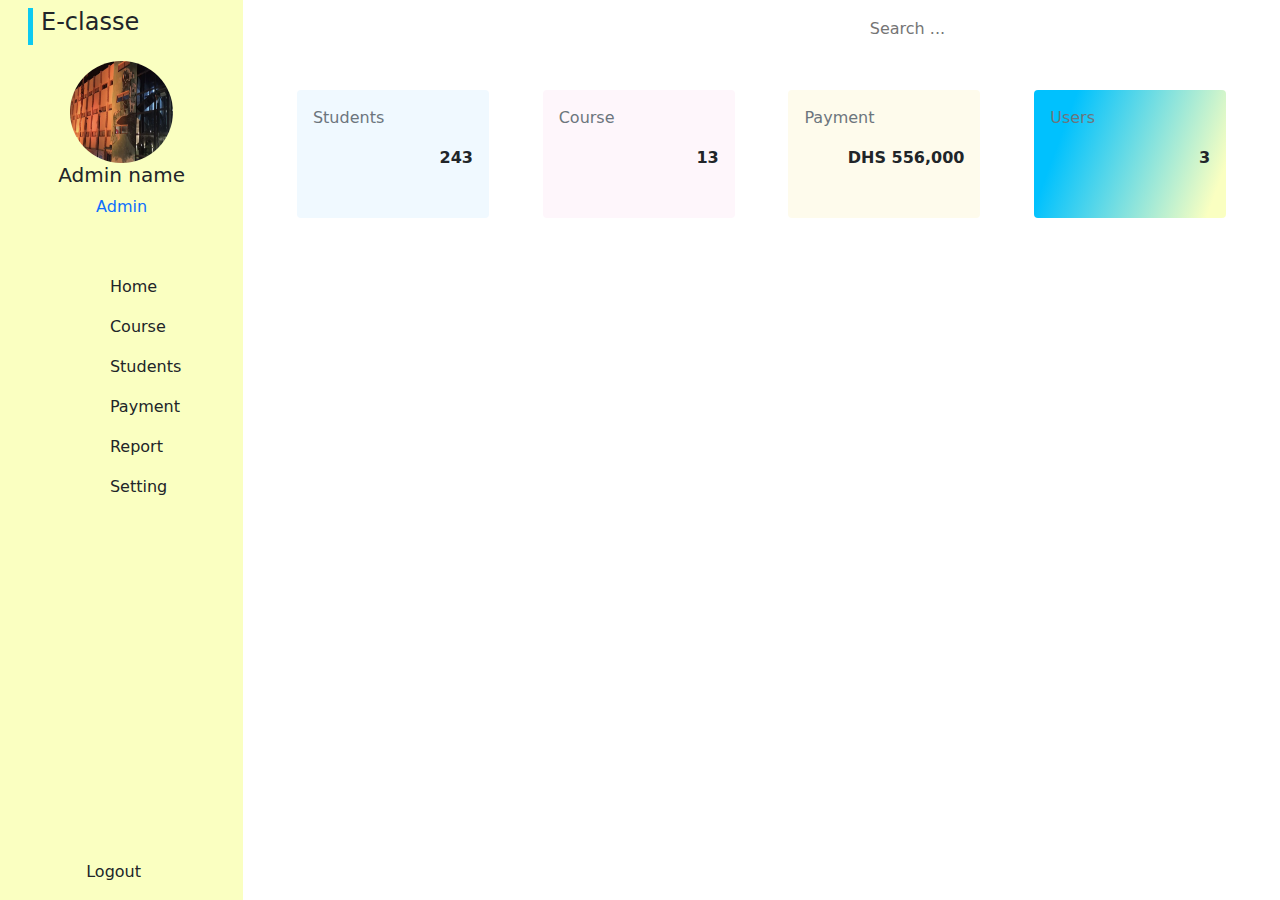
==== Home Page/index.html @ 7abe213f "Add new folders (j'ai finalisé le coding du Home page)" ====
<!DOCTYPE html>
<html lang="en">
<head>
    <meta charset="UTF-8">
    <meta http-equiv="X-UA-Compatible" content="IE=edge">
    <meta name="viewport" content="width=device-width, initial-scale=1.0">
    <link rel="stylesheet" href="bootstrap.min.css">
    <link rel="stylesheet" href="style.css">
    <link href="https://cdn.staticaly.com/gh/hung1001/font-awesome-pro/4cac1a6/css/all.css" rel="stylesheet" type="text/css"/>    <title>HOME</title>
</head>
<body>
    <main class="d-flex">
        <aside class="container m-0 d-flex flex-column">
            <div class="border-start border-5 border-info mt-2 mb-3 ms-3 px-2">
                <h1 class="fs-4">E-classe</h1>
            </div>
            <div class="d-flex flex-column align-items-center">
                <img class="profil" src="/Assets/images/profil.png" alt="profil">
                <h4 class="fs-5">Admin name</h4>
                <p class=" admin mb-5 fs-6"><a href="#">Admin</a></p>
            </div>
            <nav class="d-flex flex-column align-items-center">
                <ul>
                    <li class="pb-2 pt-2"><i class="fas fa-home me-3"></i>Home</li>
                    <li class="pb-2 pt-2"><i class="far fa-bookmark me-3"></i>Course</li>
                    <li class="pb-2 pt-2"><i class="far fa-graduation-cap me-3"></i>Students</li>
                    <li class="pb-2 pt-2"><i class="far fa-usd-square me-3"></i></i>Payment</li>
                    <li class="pb-2 pt-2"><i class="far fa-file-chart-line me-3"></i>Report</li>
                    <li class="pb-2 pt-2"><i class="fal fa-sliders-v-square me-3"></i>Setting</li>
                </ul>
            </nav>
            <div class="logOut mt-auto d-flex flex-column align-items-center">
                <p>Logout<i class="fal fa-sign-out-alt ms-3"></i></p>
            </div>
        </aside>
        <section class="content">
            <div class="d-flex justify-content-around mt-3">
                <div class="ms-">
                    <i class="fal fa-play-circle"></i>
                </div>
                <div class="d-flex align-items-center">
                    <input class="rounded border-0" type="text" placeholder="Search ...">
                    <i class="fal fa-bell"></i>
                </div>
            </div>
            <div class="cadres d-flex justify-content-evenly mt-5 ">
                <div class="student rounded p-3">
                    <i class="far fa-graduation-cap"></i>
                    <p class="text-muted">Students</p>
                    <p class="fw-bolder text-end">243</p>
                </div>
                <div class="course rounded p-3">
                    <i class="far fa-bookmark"></i>
                    <p class="text-muted">Course</p>
                    <p class="fw-bolder text-end">13</p>
                </div>
                <div class="payment rounded p-3">
                    <i class="far fa-usd-square"></i>
                    <p class="text-muted">Payment</p>
                    <p class="fw-bolder text-end">DHS 556,000</p>
                </div>
                <div class="users rounded p-3">
                    <i class="fal fa-user"></i>
                    <p class="text-muted">Users</p>
                    <p class="fw-bolder text-end">3</p>
                </div>
            </div>
        </section>
    </main>
</body>
</html>
---- Home Page/style.css ----
li
{
    list-style-type: none;
}
aside
{
    background: #FAFFC1;
    width: 19vw !important;
    height: 100vh !important;
}
.profil
{
    width: 8vw;
    height: 8vw;
    border-radius: 50%;
}
ul :hover
{
    background-color: #00C1FE;
    border-radius: 0.5vw;
    cursor: pointer;
}
nav>ul>li>i
{
    width: 2vw;
}
.logOut :hover
{
    background-color: #00C1FE;
    border-radius: 0.5vw;
    cursor: pointer;
}
a 
{
    text-decoration: none;
}
.content
{
    width: 81vw;
    height: 100vh;
}
.cadres
{
    width: 81vw;
    height: 10vw;
}
.cadres>div
{
    width: 15vw;
}
.student
{
    background: #F0F9FF ;
}
.course
{
    background:#FEF6FB;
}
.payment
{
    background: #FEFBEC;
}
.users
{
    background:linear-gradient(110.42deg, #00C1FE 18.27%, #FAFFC1 91.84%);
}
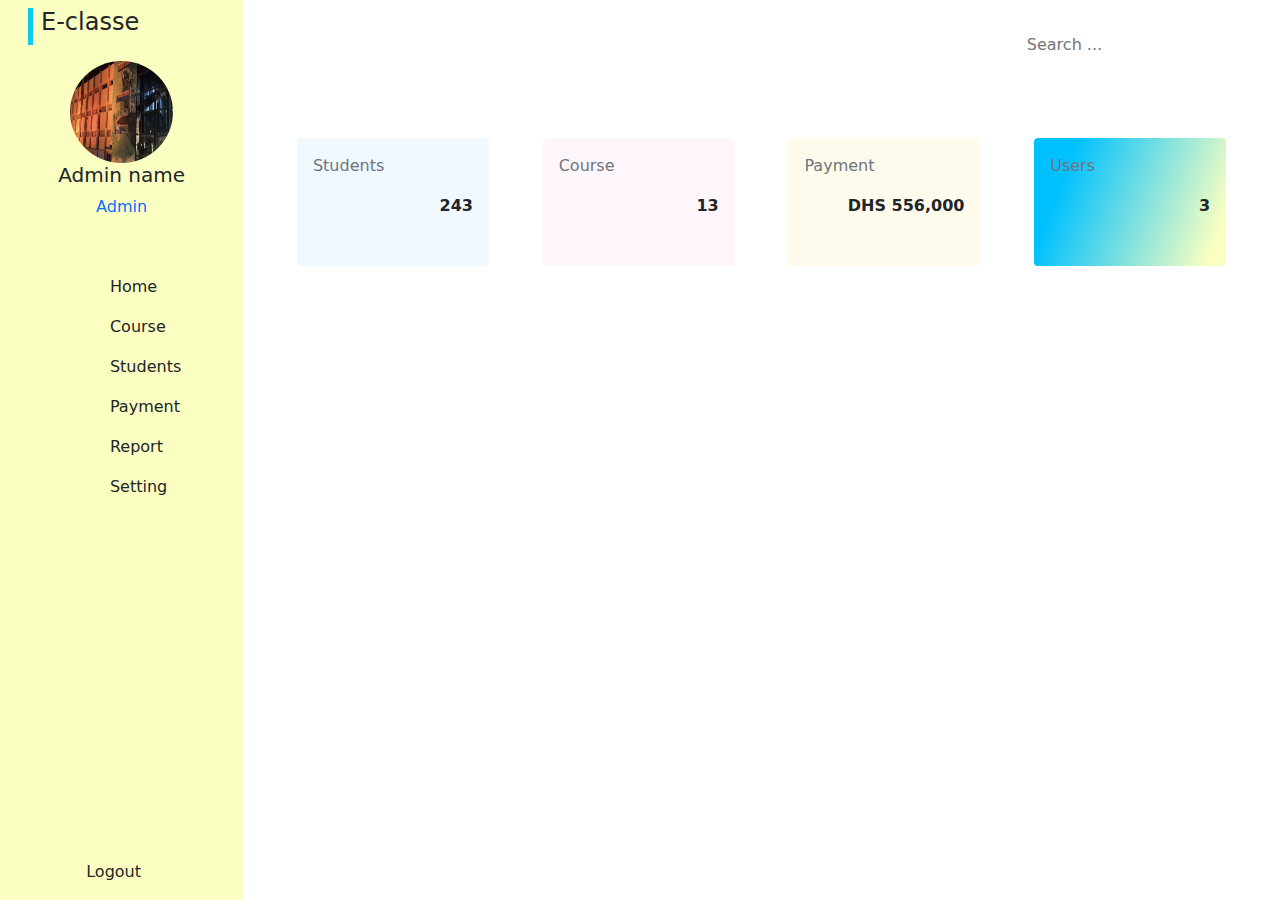
==== commit cff9d546: "Student's Page" ====
--- a/Home Page/index.html
+++ b/Home Page/index.html
@@ -6,7 +6,8 @@
     <meta name="viewport" content="width=device-width, initial-scale=1.0">
     <link rel="stylesheet" href="bootstrap.min.css">
     <link rel="stylesheet" href="style.css">
-    <link href="https://cdn.staticaly.com/gh/hung1001/font-awesome-pro/4cac1a6/css/all.css" rel="stylesheet" type="text/css"/>    <title>HOME</title>
+    <link href="https://cdn.staticaly.com/gh/hung1001/font-awesome-pro/4cac1a6/css/all.css" rel="stylesheet" type="text/css"/>    
+    <title>HOME</title>
 </head>
 <body>
     <main class="d-flex">
@@ -34,11 +35,11 @@
             </div>
         </aside>
         <section class="content">
-            <div class="d-flex justify-content-around mt-3">
-                <div class="ms-">
+            <div class="searchBar d-flex align-items-center">
+                <div class="play">
                     <i class="fal fa-play-circle"></i>
                 </div>
-                <div class="d-flex align-items-center">
+                <div class="recherche">
                     <input class="rounded border-0" type="text" placeholder="Search ...">
                     <i class="fal fa-bell"></i>
                 </div>
--- a/Home Page/style.css
+++ b/Home Page/style.css
@@ -39,6 +39,21 @@
     width: 81vw;
     height: 100vh;
 }
+.searchBar
+{
+    height: 10vh;
+    position: relative;
+}
+.play
+{
+    position: absolute;
+    left: 4vw;
+}
+.recherche
+{
+    position: absolute;
+    right: 4vw;
+}
 .cadres
 {
     width: 81vw;
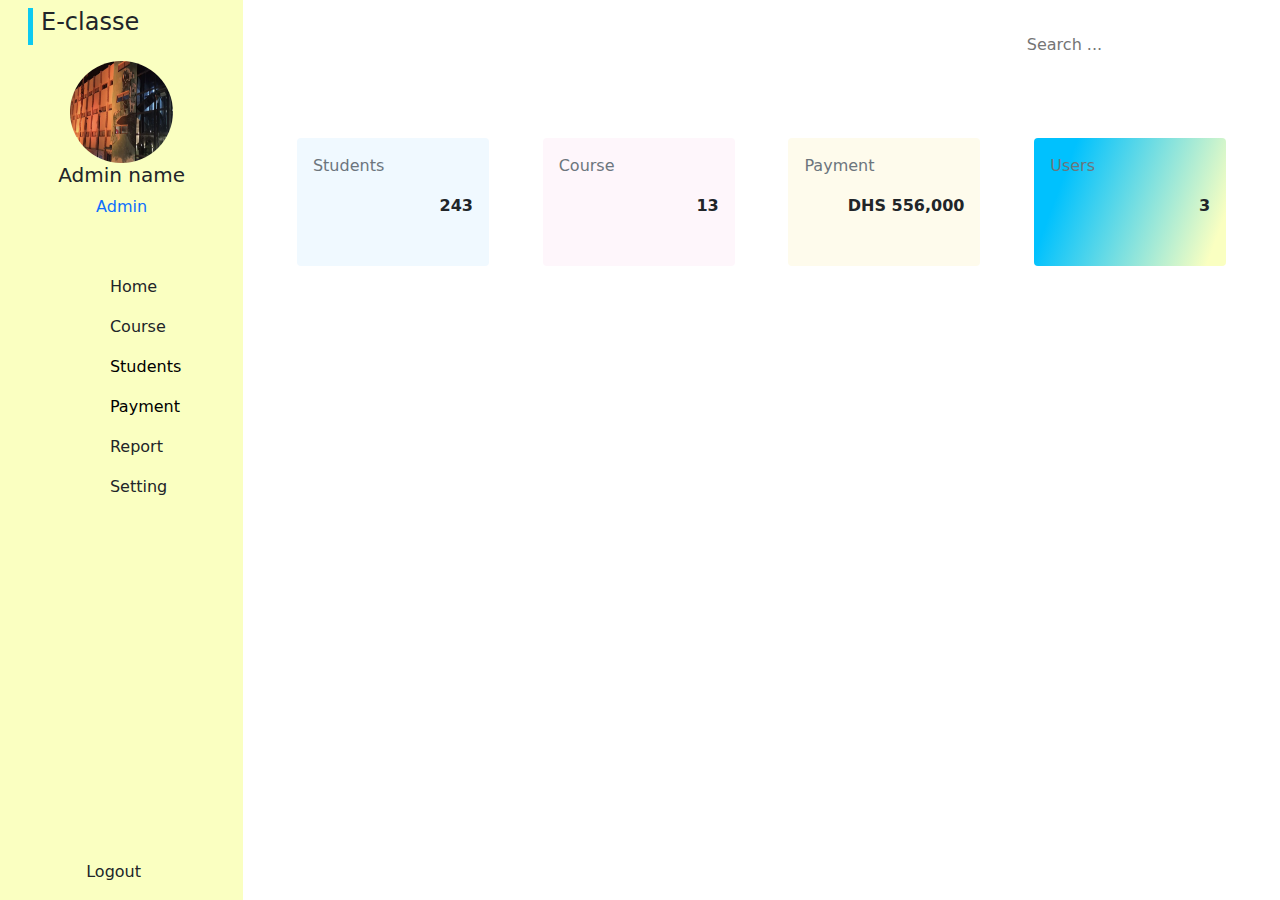
==== commit ac2ca8ed: "link between pages" ====
--- a/Home Page/index.html
+++ b/Home Page/index.html
@@ -24,8 +24,8 @@
                 <ul>
                     <li class="pb-2 pt-2"><i class="fas fa-home me-3"></i>Home</li>
                     <li class="pb-2 pt-2"><i class="far fa-bookmark me-3"></i>Course</li>
-                    <li class="pb-2 pt-2"><i class="far fa-graduation-cap me-3"></i>Students</li>
-                    <li class="pb-2 pt-2"><i class="far fa-usd-square me-3"></i></i>Payment</li>
+                    <li class="pb-2 pt-2"><a class="text-black" href="/Students Page/index.html"><i class="far fa-graduation-cap me-3"></i>Students</a></li>
+                    <li class="pb-2 pt-2"><a class="text-black" href="/Payment Page/index.html"><i class="far fa-usd-square me-3"></i></i>Payment</a></li>
                     <li class="pb-2 pt-2"><i class="far fa-file-chart-line me-3"></i>Report</li>
                     <li class="pb-2 pt-2"><i class="fal fa-sliders-v-square me-3"></i>Setting</li>
                 </ul>
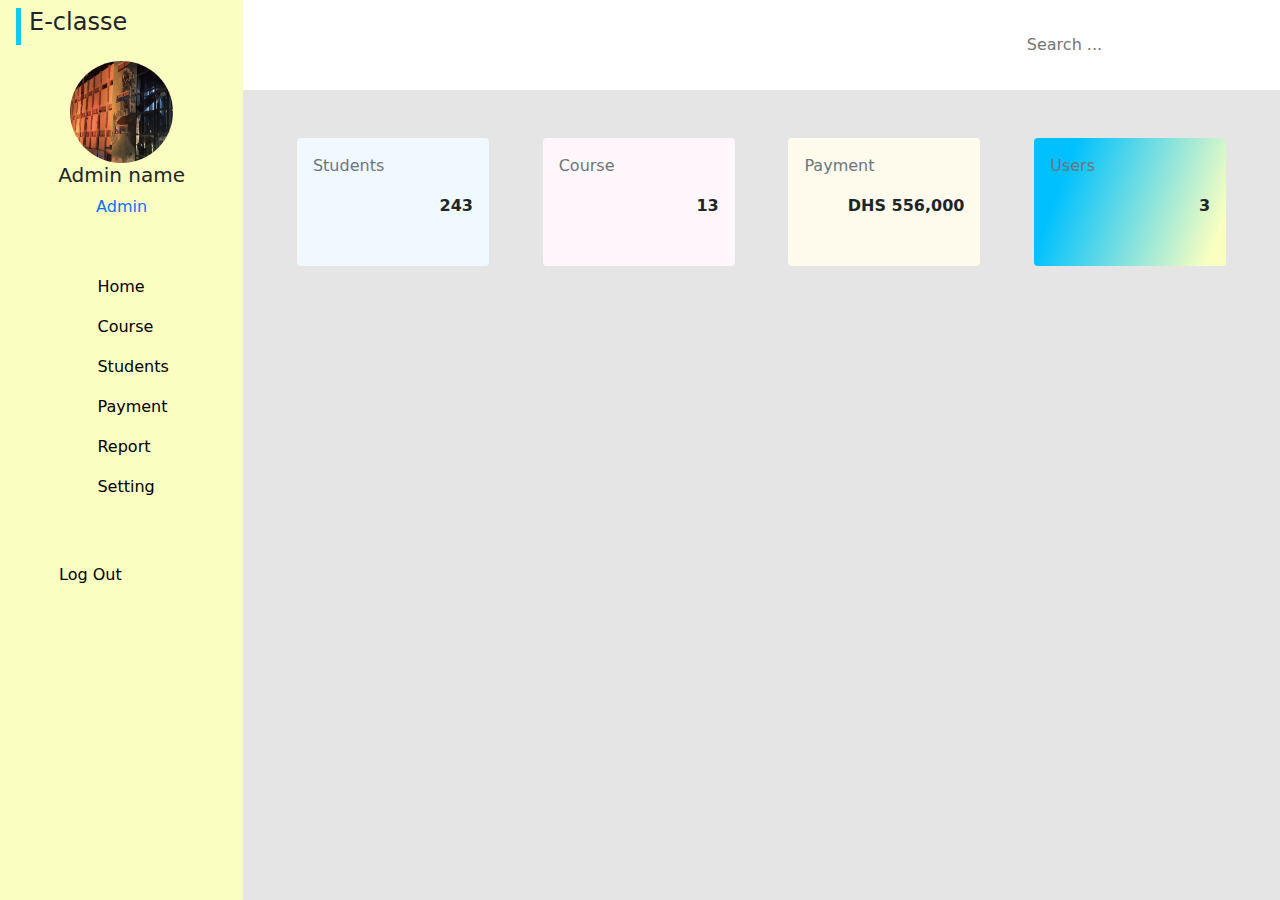
==== commit 1f828d99: "liaison entre les pages" ====
--- a/Home Page/index.html
+++ b/Home Page/index.html
@@ -11,28 +11,26 @@
 </head>
 <body>
     <main class="d-flex">
-        <aside class="container m-0 d-flex flex-column">
-            <div class="border-start border-5 border-info mt-2 mb-3 ms-3 px-2">
+        <aside class="m-0 d-flex flex-column">
+            <div class="eclasse border-start border-5 border-info mt-2 mb-3 ms-3 px-2">
                 <h1 class="fs-4">E-classe</h1>
             </div>
             <div class="d-flex flex-column align-items-center">
                 <img class="profil" src="/Assets/images/profil.png" alt="profil">
                 <h4 class="fs-5">Admin name</h4>
-                <p class=" admin mb-5 fs-6"><a href="#">Admin</a></p>
+                <p class=" admin mb-5 fs-6"><a class="text-decoration-none" href="#">Admin</a></p>
             </div>
             <nav class="d-flex flex-column align-items-center">
-                <ul>
-                    <li class="pb-2 pt-2"><i class="fas fa-home me-3"></i>Home</li>
-                    <li class="pb-2 pt-2"><i class="far fa-bookmark me-3"></i>Course</li>
-                    <li class="pb-2 pt-2"><a class="text-black" href="/Students Page/index.html"><i class="far fa-graduation-cap me-3"></i>Students</a></li>
-                    <li class="pb-2 pt-2"><a class="text-black" href="/Payment Page/index.html"><i class="far fa-usd-square me-3"></i></i>Payment</a></li>
-                    <li class="pb-2 pt-2"><i class="far fa-file-chart-line me-3"></i>Report</li>
-                    <li class="pb-2 pt-2"><i class="fal fa-sliders-v-square me-3"></i>Setting</li>
+                <ul class="nav navbar-nav">
+                    <li class="pb-2 pt-2"><a class="d-flex align-items-center text-black text-decoration-none ps-3 pe-3" href="/Home Page/index.html"><i class="fas fa-home mb-0"></i><p class="mb-0 d-xl-">Home</p></a></li>
+                    <li class="pb-2 pt-2"><a class="d-flex align-items-center text-black text-decoration-none ps-3 pe-3" href="#"><i class="far fa-bookmark mb-0"></i><p class="mb-0">Course</p></a></li>
+                    <li class="pb-2 pt-2"><a class="d-flex align-items-center text-black text-decoration-none ps-3 pe-3" href="/Students Page/index.html"><i class="far fa-graduation-cap mb-0"></i><p class="mb-0">Students</p></a></li>
+                    <li class="pb-2 pt-2"><a class="d-flex align-items-center text-black text-decoration-none ps-3 pe-3" href="/Payment Page/index.html"><i class="far fa-usd-square mb-0"></i></i><p class="mb-0">Payment</p></a></li>
+                    <li class="pb-2 pt-2"><a class="d-flex align-items-center text-black text-decoration-none ps-3 pe-3" href="#"><i class="far fa-file-chart-line mb-0"></i><p class="mb-0">Report</p></a></li>
+                    <li class="pb-2 pt-2"><a class="d-flex align-items-center text-black text-decoration-none ps-3 pe-3" href="#"><i class="fal fa-sliders-v-square mb-0"></i><p class="mb-0">Setting</p></a></li>
+                    <li class="pb-2 pt-2 mt-5"><a class="d-flex align-items-center text-black text-decoration-none ps-3 pe-3" href="#"><p class="mb-0">Log Out</p><i class="fal fa-sign-out-alt ms-4"></i></a></li>
                 </ul>
             </nav>
-            <div class="logOut mt-auto d-flex flex-column align-items-center">
-                <p>Logout<i class="fal fa-sign-out-alt ms-3"></i></p>
-            </div>
         </aside>
         <section class="content">
             <div class="searchBar d-flex align-items-center">
@@ -44,7 +42,7 @@
                     <i class="fal fa-bell"></i>
                 </div>
             </div>
-            <div class="cadres d-flex justify-content-evenly mt-5 ">
+            <div class="body d-flex justify-content-evenly mt-5 ">
                 <div class="student rounded p-3">
                     <i class="far fa-graduation-cap"></i>
                     <p class="text-muted">Students</p>
--- a/Home Page/style.css
+++ b/Home Page/style.css
@@ -1,7 +1,3 @@
-li
-{
-    list-style-type: none;
-}
 aside
 {
     background: #FAFFC1;
@@ -18,11 +14,10 @@
 {
     background-color: #00C1FE;
     border-radius: 0.5vw;
-    cursor: pointer;
 }
-nav>ul>li>i
+nav>ul>li>a>i
 {
-    width: 2vw;
+    width: 3vw;
 }
 .logOut :hover
 {
@@ -30,19 +25,17 @@
     border-radius: 0.5vw;
     cursor: pointer;
 }
-a 
-{
-    text-decoration: none;
-}
 .content
 {
     width: 81vw;
     height: 100vh;
+    background: #E5E5E5;
 }
 .searchBar
 {
     height: 10vh;
     position: relative;
+    background-color: white;
 }
 .play
 {
@@ -54,12 +47,12 @@
     position: absolute;
     right: 4vw;
 }
-.cadres
+.body
 {
     width: 81vw;
     height: 10vw;
 }
-.cadres>div
+.body>div
 {
     width: 15vw;
 }
@@ -78,4 +71,44 @@
 .users
 {
     background:linear-gradient(110.42deg, #00C1FE 18.27%, #FAFFC1 91.84%);
+}
+@media screen and (max-width : 650px)
+{
+    main
+    {
+        display: flex;
+        flex-direction: column-reverse;
+    }
+    aside
+    {
+        display: flex !;
+        flex-direction: row-reverse !important;
+        width: 100vw !important;
+        height: 10vh !important;
+    }
+    .content
+    {
+        width: 100vw;
+        height: 88vh;
+    }
+    .searchBar
+    {
+        height: 5vh;
+    }
+    .body
+    {
+        display: grid;
+        grid-template: 2 ;
+        gap: 10px;
+        width: 50% !important;
+        height: 90%;
+    }
+    nav>ul>li>a>p
+    {
+        display : none;
+    }
+    .eclasse
+    {
+        display: none;
+    }
 }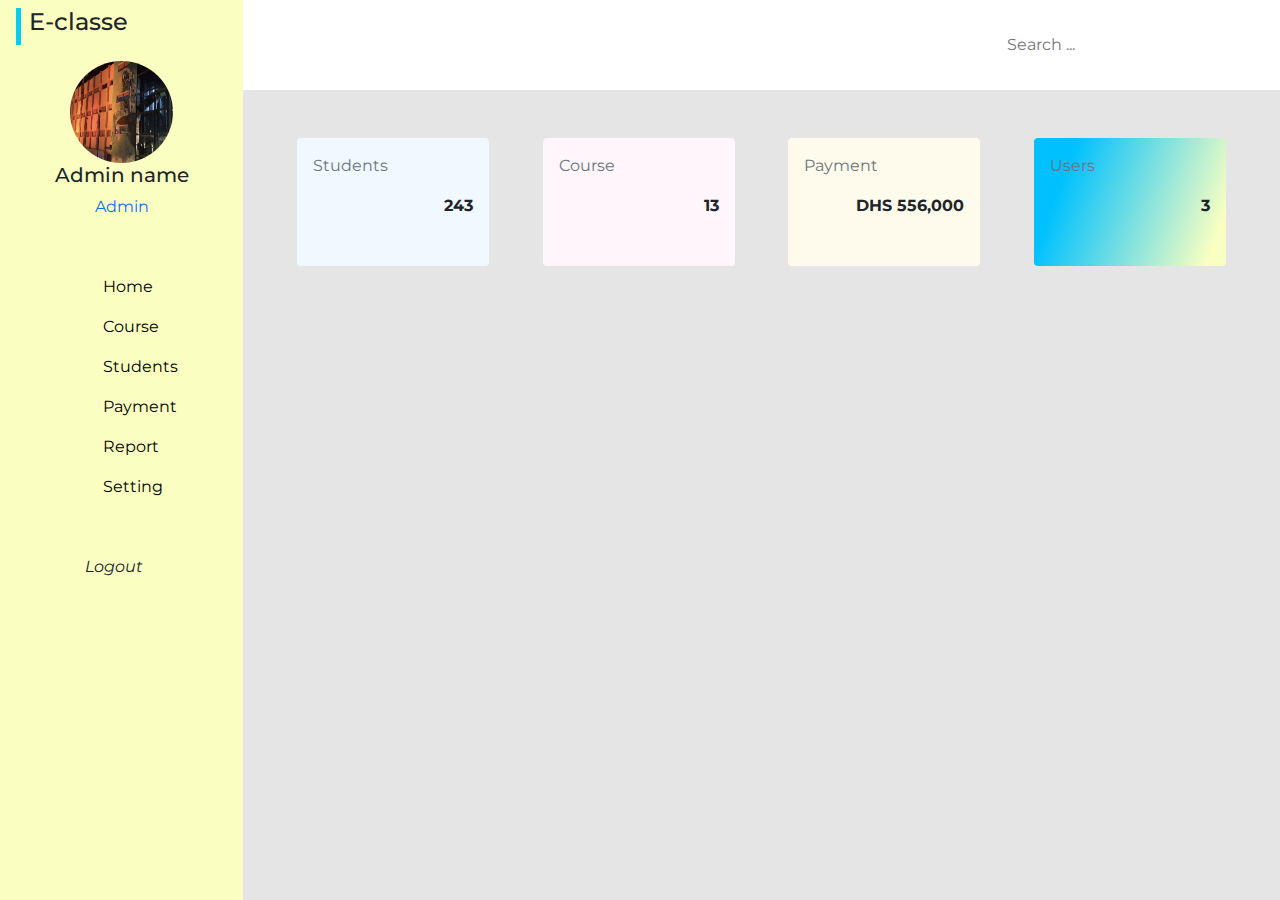
==== commit 4e2148d3: "mobile version" ====
--- a/Home Page/index.html
+++ b/Home Page/index.html
@@ -11,25 +11,27 @@
 </head>
 <body>
     <main class="d-flex">
-        <aside class="m-0 d-flex flex-column">
+        <aside class="m-0 d-flex flex-lg-column flex-md-row">
             <div class="eclasse border-start border-5 border-info mt-2 mb-3 ms-3 px-2">
                 <h1 class="fs-4">E-classe</h1>
             </div>
-            <div class="d-flex flex-column align-items-center">
+            <div class="profilDiv d-flex flex-column flex-row align-items-center">
                 <img class="profil" src="/Assets/images/profil.png" alt="profil">
                 <h4 class="fs-5">Admin name</h4>
                 <p class=" admin mb-5 fs-6"><a class="text-decoration-none" href="#">Admin</a></p>
             </div>
-            <nav class="d-flex flex-column align-items-center">
+            <nav class="d-flex flex-lg-column align-items-center">
                 <ul class="nav navbar-nav">
-                    <li class="pb-2 pt-2"><a class="d-flex align-items-center text-black text-decoration-none ps-3 pe-3" href="/Home Page/index.html"><i class="fas fa-home mb-0"></i><p class="mb-0 d-xl-">Home</p></a></li>
+                    <li class="pb-2 pt-2"><a class="d-flex align-items-center text-black text-decoration-none ps-3 pe-3" href="/Home Page/index.html"><i class="fas fa-home mb-0"></i><p class="mb-0">Home</p></a></li>
                     <li class="pb-2 pt-2"><a class="d-flex align-items-center text-black text-decoration-none ps-3 pe-3" href="#"><i class="far fa-bookmark mb-0"></i><p class="mb-0">Course</p></a></li>
                     <li class="pb-2 pt-2"><a class="d-flex align-items-center text-black text-decoration-none ps-3 pe-3" href="/Students Page/index.html"><i class="far fa-graduation-cap mb-0"></i><p class="mb-0">Students</p></a></li>
                     <li class="pb-2 pt-2"><a class="d-flex align-items-center text-black text-decoration-none ps-3 pe-3" href="/Payment Page/index.html"><i class="far fa-usd-square mb-0"></i></i><p class="mb-0">Payment</p></a></li>
                     <li class="pb-2 pt-2"><a class="d-flex align-items-center text-black text-decoration-none ps-3 pe-3" href="#"><i class="far fa-file-chart-line mb-0"></i><p class="mb-0">Report</p></a></li>
                     <li class="pb-2 pt-2"><a class="d-flex align-items-center text-black text-decoration-none ps-3 pe-3" href="#"><i class="fal fa-sliders-v-square mb-0"></i><p class="mb-0">Setting</p></a></li>
-                    <li class="pb-2 pt-2 mt-5"><a class="d-flex align-items-center text-black text-decoration-none ps-3 pe-3" href="#"><p class="mb-0">Log Out</p><i class="fal fa-sign-out-alt ms-4"></i></a></li>
                 </ul>
+                <div class="logOut mt-5 d-flex flex-column align-items-center">
+                    <i class="d-flex flex-row-reverse fal fa-sign-out-alt ps-3 pe-3"><p class="me-3">Logout</p></i>
+                </div>
             </nav>
         </aside>
         <section class="content">
--- a/Home Page/style.css
+++ b/Home Page/style.css
@@ -1,3 +1,7 @@
+@import url('https://fonts.googleapis.com/css2?family=Montserrat&display=swap');
+*{
+    font-family: montserrat;
+}
 aside
 {
     background: #FAFFC1;
@@ -72,36 +76,64 @@
 {
     background:linear-gradient(110.42deg, #00C1FE 18.27%, #FAFFC1 91.84%);
 }
-@media screen and (max-width : 650px)
+@media screen and (max-width : 768px)
 {
     main
     {
         display: flex;
         flex-direction: column-reverse;
+        width: 100vw;
+        height: 100vh;
     }
     aside
     {
-        display: flex !;
-        flex-direction: row-reverse !important;
-        width: 100vw !important;
-        height: 10vh !important;
+        width: 100% !important;
+        height: 10% !important;
+    }
+    .profilDiv
+    {
+        display: none !important;
+    }
+    nav
+    {
+        width: 100%;
     }
     .content
     {
-        width: 100vw;
-        height: 88vh;
+        width: 100%;
+        height: 85%;
     }
     .searchBar
     {
-        height: 5vh;
+        width: 100%;
+        height: 7%;
     }
     .body
     {
-        display: grid;
-        grid-template: 2 ;
-        gap: 10px;
-        width: 50% !important;
-        height: 90%;
+        display: flex;
+        flex-wrap: wrap;
+        width: 100% !important;
+        height: 80% !important;
+    }
+    .body>div
+    {
+        flex: 50%;
+    }
+    .student
+    {
+        height:30% !important;
+    }
+    .course
+    {
+        height: 30% !important;
+    }
+    .payment
+    {
+        height: 30% !important;
+    }
+    .users
+    {
+        height: 30% !important;
     }
     nav>ul>li>a>p
     {
@@ -111,4 +143,20 @@
     {
         display: none;
     }
+    ul
+    {
+        width: 100%;
+        display: flex;
+        flex-direction: row !important;
+        align-items: center;
+        justify-content: center;
+    }
+    nav>ul>li>a>i
+    {
+        width: 3vw;
+    }
+    .logOut
+    {
+        display: none !important;
+    }
 }